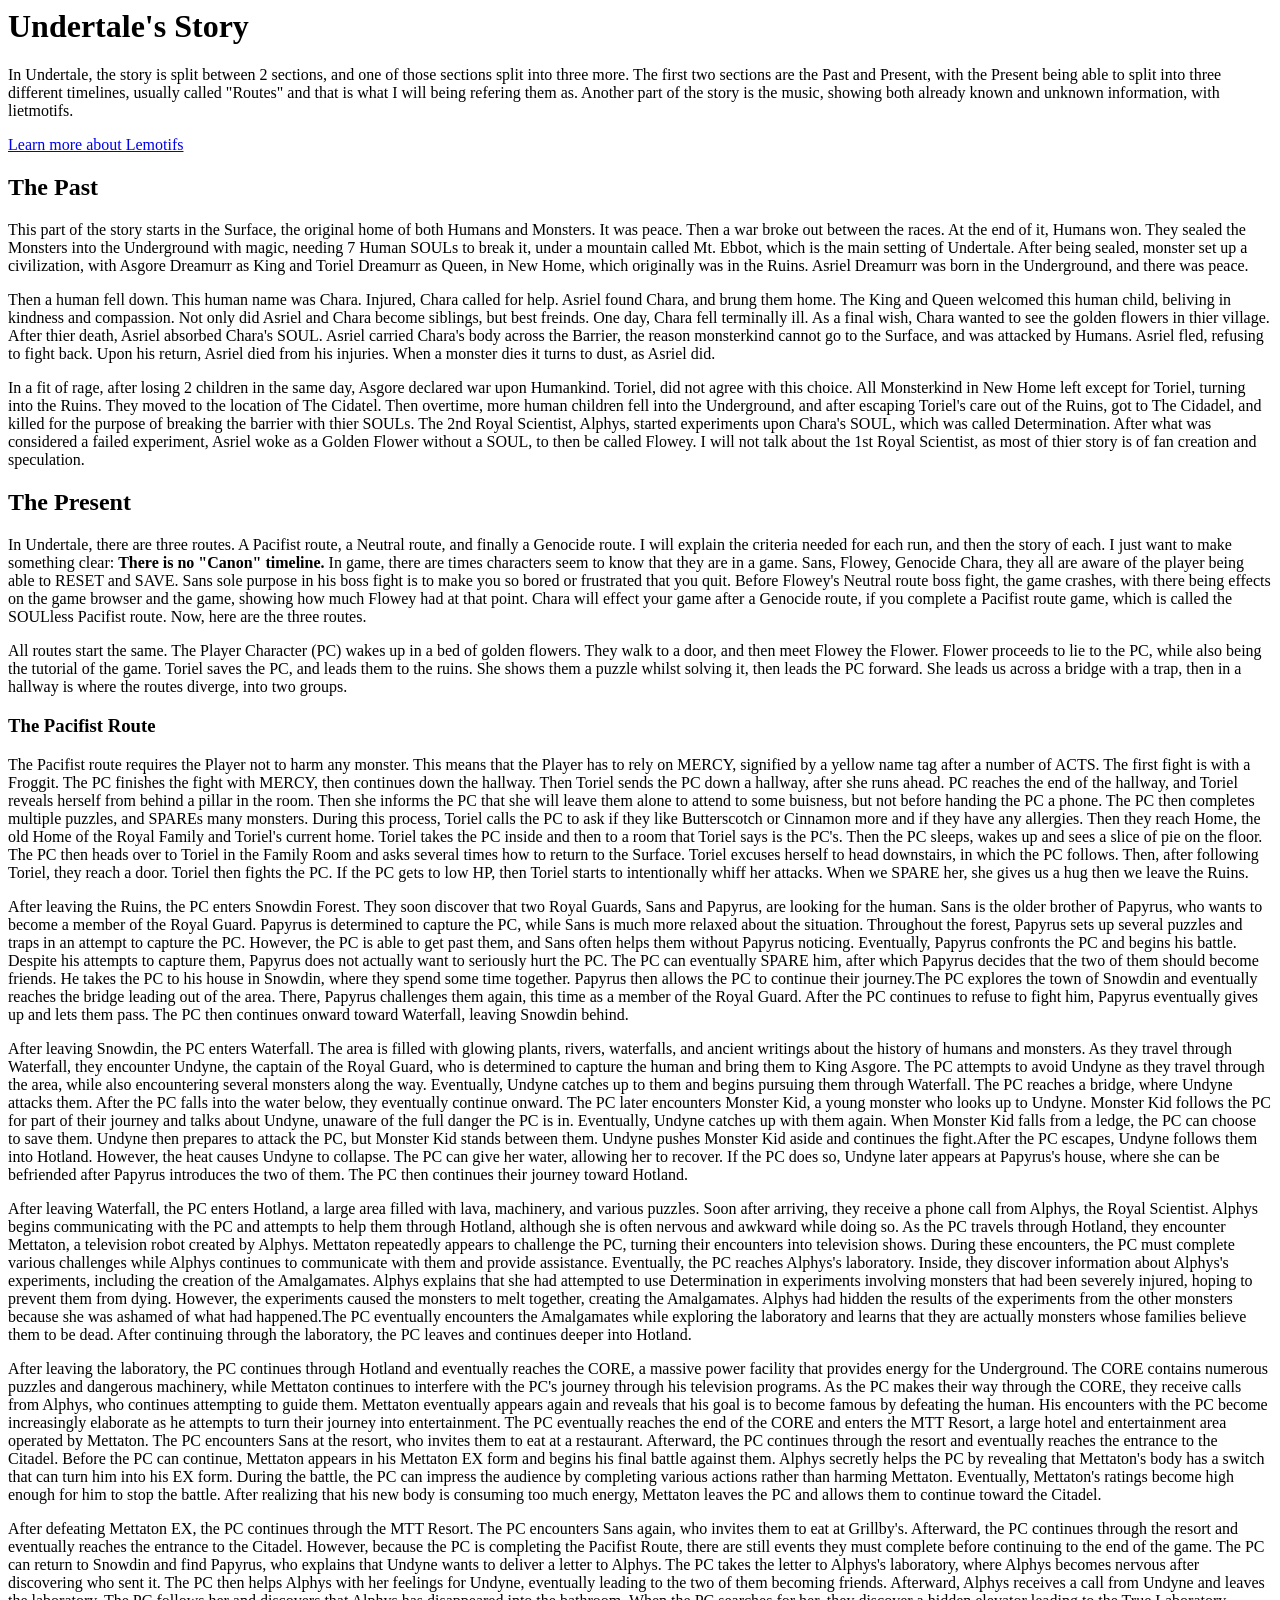
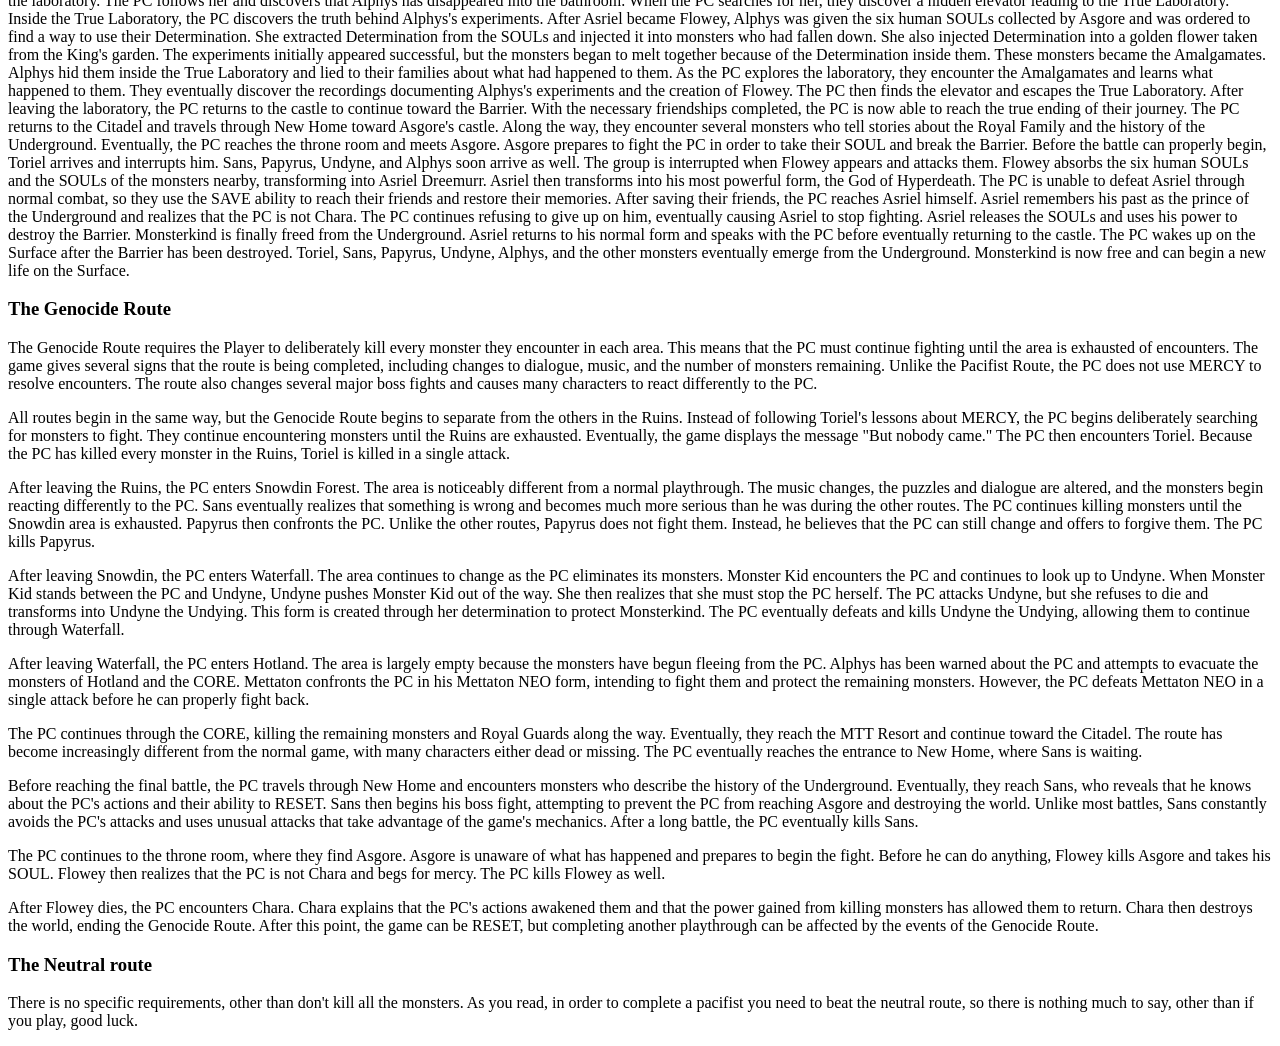
==== index.html @ e29ee12e "Added file contents" ====
<html>
  <head>
    <title>Undertale's Story</title>
  </head>
  <header>
    <h1>Undertale's Story</h1>
    <p>In Undertale, the story is split between 2 sections, and one of those sections split into three more. The first two sections are the Past and Present, with the Present being able to split into three different timelines, usually called "Routes" and that is what I will being refering them as. Another part of the story is the music, showing both already known and unknown information, with lietmotifs.</p> <nav><a href="page2.html">Learn more about Lemotifs</a></nav>
  </header>
  <main>
    <article>
        <h2>The Past</h2>
        <p>This part of the story starts in the Surface, the original home of both Humans and Monsters. It was peace. Then a war broke out between the races. At the end of it, Humans won. They sealed the Monsters into the Underground with magic, needing 7 Human SOULs to break it, under a mountain called Mt. Ebbot, which is the main setting of Undertale. After being sealed, monster set up a civilization, with Asgore Dreamurr as King and Toriel Dreamurr as Queen, in New Home, which originally was in the Ruins. Asriel Dreamurr was born in the Underground, and there was peace. </p>
        <p>Then a human fell down. This human name was Chara. Injured, Chara called for help. Asriel found Chara, and brung them home. The King and Queen welcomed this human child, beliving in kindness and compassion. Not only did Asriel and Chara become siblings, but best freinds. One day, Chara fell terminally ill. As a final wish, Chara wanted to see the golden flowers in thier village. After thier death, Asriel absorbed Chara's SOUL. Asriel carried Chara's body across the Barrier, the reason monsterkind cannot go to the Surface, and was attacked by Humans. Asriel fled, refusing to fight back. Upon his return, Asriel died from his injuries. When a monster dies it turns to dust, as Asriel did. </p>
        <p>In a fit of rage, after losing 2 children in the same day, Asgore declared war upon Humankind. Toriel, did not agree with this choice. All Monsterkind in New Home left except for Toriel, turning into the Ruins. They moved to the location of The Cidatel. Then overtime, more human children fell into the Underground, and after escaping Toriel's care out of the Ruins, got to The Cidadel, and killed for the purpose of breaking the barrier with thier SOULs. The 2nd Royal Scientist, Alphys, started experiments upon Chara's SOUL, which was called Determination. After what was considered a failed experiment, Asriel woke as a Golden Flower without a SOUL, to then be called Flowey. I will not talk about the 1st Royal Scientist, as most of thier story is of fan creation and speculation.</p>

        <h2>The Present</h2>
        <p>In Undertale, there are three routes. A Pacifist route, a Neutral route, and finally a Genocide route. I will explain the criteria needed for each run, and then the story of each. I just want to make something clear: <b>There is no "Canon" timeline.</b> In game, there are times characters seem to know that they are in a game. Sans, Flowey, Genocide Chara, they all are aware of the player being able to RESET and SAVE. Sans sole purpose in his boss fight is to make you so bored or frustrated that you quit. Before Flowey's Neutral route boss fight, the game crashes, with there being effects on the game browser and the game, showing how much Flowey had at that point. Chara will effect your game after a Genocide route, if you complete a Pacifist route game, which is called the SOULless Pacifist route. Now, here are the three routes.</p>
        <p>All routes start the same. The Player Character (PC) wakes up in a bed of golden flowers. They walk to a door, and then meet Flowey the Flower. Flower proceeds to lie to the PC, while also being the tutorial of the game. Toriel saves the PC, and leads them to the ruins. She shows them a puzzle whilst solving it, then leads the PC forward. She leads us across a bridge with a trap, then in a hallway is where the routes diverge, into two groups. </p>
        <h3>The Pacifist Route</h3>
          <p>The Pacifist route requires the Player not to harm any monster. This means that the Player has to rely on MERCY, signified by a yellow name tag after a number of ACTS. The first fight is with a Froggit. The PC finishes the fight with MERCY, then continues down the hallway. Then Toriel sends the PC down a hallway, after she runs ahead. PC reaches the end of the hallway, and Toriel reveals herself from behind a pillar in the room. Then she informs the PC that she will leave them alone to attend to some buisness, but not before handing the PC a phone. The PC then completes multiple puzzles, and SPAREs many monsters. During this process, Toriel calls the PC to ask if they like Butterscotch or Cinnamon more and if they have any allergies. Then they reach Home, the old Home of the Royal Family and Toriel's current home. Toriel takes the PC inside and then to a room that Toriel says is the PC's. Then the PC sleeps, wakes up and sees a slice of pie on the floor. The PC then heads over to Toriel in the Family Room and asks several times how to return to the Surface. Toriel excuses herself to head downstairs, in which the PC follows. Then, after following Toriel, they reach a door. Toriel then fights the PC. If the PC gets to low HP, then Toriel starts to intentionally whiff her attacks. When we SPARE her, she gives us a hug then we leave the Ruins.</p>
          <p>After leaving the Ruins, the PC enters Snowdin Forest. They soon discover that two Royal Guards, Sans and Papyrus, are looking for the human. Sans is the older brother of Papyrus, who wants to become a member of the Royal Guard. Papyrus is determined to capture the PC, while Sans is much more relaxed about the situation. Throughout the forest, Papyrus sets up several puzzles and traps in an attempt to capture the PC. However, the PC is able to get past them, and Sans often helps them without Papyrus noticing. Eventually, Papyrus confronts the PC and begins his battle. Despite his attempts to capture them, Papyrus does not actually want to seriously hurt the PC. The PC can eventually SPARE him, after which Papyrus decides that the two of them should become friends. He takes the PC to his house in Snowdin, where they spend some time together. Papyrus then allows the PC to continue their journey.The PC explores the town of Snowdin and eventually reaches the bridge leading out of the area. There, Papyrus challenges them again, this time as a member of the Royal Guard. After the PC continues to refuse to fight him, Papyrus eventually gives up and lets them pass. The PC then continues onward toward Waterfall, leaving Snowdin behind.</p>
          <p>After leaving Snowdin, the PC enters Waterfall. The area is filled with glowing plants, rivers, waterfalls, and ancient writings about the history of humans and monsters. As they travel through Waterfall, they encounter Undyne, the captain of the Royal Guard, who is determined to capture the human and bring them to King Asgore. The PC attempts to avoid Undyne as they travel through the area, while also encountering several monsters along the way. Eventually, Undyne catches up to them and begins pursuing them through Waterfall. The PC reaches a bridge, where Undyne attacks them. After the PC falls into the water below, they eventually continue onward. The PC later encounters Monster Kid, a young monster who looks up to Undyne. Monster Kid follows the PC for part of their journey and talks about Undyne, unaware of the full danger the PC is in. Eventually, Undyne catches up with them again. When Monster Kid falls from a ledge, the PC can choose to save them. Undyne then prepares to attack the PC, but Monster Kid stands between them. Undyne pushes Monster Kid aside and continues the fight.After the PC escapes, Undyne follows them into Hotland. However, the heat causes Undyne to collapse. The PC can give her water, allowing her to recover. If the PC does so, Undyne later appears at Papyrus's house, where she can be befriended after Papyrus introduces the two of them. The PC then continues their journey toward Hotland.</p>
          <p>After leaving Waterfall, the PC enters Hotland, a large area filled with lava, machinery, and various puzzles. Soon after arriving, they receive a phone call from Alphys, the Royal Scientist. Alphys begins communicating with the PC and attempts to help them through Hotland, although she is often nervous and awkward while doing so. As the PC travels through Hotland, they encounter Mettaton, a television robot created by Alphys. Mettaton repeatedly appears to challenge the PC, turning their encounters into television shows. During these encounters, the PC must complete various challenges while Alphys continues to communicate with them and provide assistance. Eventually, the PC reaches Alphys's laboratory. Inside, they discover information about Alphys's experiments, including the creation of the Amalgamates. Alphys explains that she had attempted to use Determination in experiments involving monsters that had been severely injured, hoping to prevent them from dying. However, the experiments caused the monsters to melt together, creating the Amalgamates. Alphys had hidden the results of the experiments from the other monsters because she was ashamed of what had happened.The PC eventually encounters the Amalgamates while exploring the laboratory and learns that they are actually monsters whose families believe them to be dead. After continuing through the laboratory, the PC leaves and continues deeper into Hotland.</p>
          <p>After leaving the laboratory, the PC continues through Hotland and eventually reaches the CORE, a massive power facility that provides energy for the Underground. The CORE contains numerous puzzles and dangerous machinery, while Mettaton continues to interfere with the PC's journey through his television programs. As the PC makes their way through the CORE, they receive calls from Alphys, who continues attempting to guide them. Mettaton eventually appears again and reveals that his goal is to become famous by defeating the human. His encounters with the PC become increasingly elaborate as he attempts to turn their journey into entertainment. The PC eventually reaches the end of the CORE and enters the MTT Resort, a large hotel and entertainment area operated by Mettaton. The PC encounters Sans at the resort, who invites them to eat at a restaurant. Afterward, the PC continues through the resort and eventually reaches the entrance to the Citadel. Before the PC can continue, Mettaton appears in his Mettaton EX form and begins his final battle against them. Alphys secretly helps the PC by revealing that Mettaton's body has a switch that can turn him into his EX form. During the battle, the PC can impress the audience by completing various actions rather than harming Mettaton. Eventually, Mettaton's ratings become high enough for him to stop the battle. After realizing that his new body is consuming too much energy, Mettaton leaves the PC and allows them to continue toward the Citadel.</p>
          <p>After defeating Mettaton EX, the PC continues through the MTT Resort. The PC encounters Sans again, who invites them to eat at Grillby's. Afterward, the PC continues through the resort and eventually reaches the entrance to the Citadel. However, because the PC is completing the Pacifist Route, there are still events they must complete before continuing to the end of the game.
The PC can return to Snowdin and find Papyrus, who explains that Undyne wants to deliver a letter to Alphys. The PC takes the letter to Alphys's laboratory, where Alphys becomes nervous after discovering who sent it. The PC then helps Alphys with her feelings for Undyne, eventually leading to the two of them becoming friends.
Afterward, Alphys receives a call from Undyne and leaves the laboratory. The PC follows her and discovers that Alphys has disappeared into the bathroom. When the PC searches for her, they discover a hidden elevator leading to the True Laboratory.
Inside the True Laboratory, the PC discovers the truth behind Alphys's experiments. After Asriel became Flowey, Alphys was given the six human SOULs collected by Asgore and was ordered to find a way to use their Determination. She extracted Determination from the SOULs and injected it into monsters who had fallen down. She also injected Determination into a golden flower taken from the King's garden.
The experiments initially appeared successful, but the monsters began to melt together because of the Determination inside them. These monsters became the Amalgamates. Alphys hid them inside the True Laboratory and lied to their families about what had happened to them.
As the PC explores the laboratory, they encounter the Amalgamates and learns what happened to them. They eventually discover the recordings documenting Alphys's experiments and the creation of Flowey. The PC then finds the elevator and escapes the True Laboratory.
After leaving the laboratory, the PC returns to the castle to continue toward the Barrier. With the necessary friendships completed, the PC is now able to reach the true ending of their journey.
The PC returns to the Citadel and travels through New Home toward Asgore's castle. Along the way, they encounter several monsters who tell stories about the Royal Family and the history of the Underground. Eventually, the PC reaches the throne room and meets Asgore.
Asgore prepares to fight the PC in order to take their SOUL and break the Barrier. Before the battle can properly begin, Toriel arrives and interrupts him. Sans, Papyrus, Undyne, and Alphys soon arrive as well. The group is interrupted when Flowey appears and attacks them.
Flowey absorbs the six human SOULs and the SOULs of the monsters nearby, transforming into Asriel Dreemurr. Asriel then transforms into his most powerful form, the God of Hyperdeath. The PC is unable to defeat Asriel through normal combat, so they use the SAVE ability to reach their friends and restore their memories.
After saving their friends, the PC reaches Asriel himself. Asriel remembers his past as the prince of the Underground and realizes that the PC is not Chara. The PC continues refusing to give up on him, eventually causing Asriel to stop fighting.
Asriel releases the SOULs and uses his power to destroy the Barrier. Monsterkind is finally freed from the Underground. Asriel returns to his normal form and speaks with the PC before eventually returning to the castle.
The PC wakes up on the Surface after the Barrier has been destroyed. Toriel, Sans, Papyrus, Undyne, Alphys, and the other monsters eventually emerge from the Underground. Monsterkind is now free and can begin a new life on the Surface.
</p>
 <h3>The Genocide Route</h3>
<p>The Genocide Route requires the Player to deliberately kill every monster they encounter in each area. This means that the PC must continue fighting until the area is exhausted of encounters. The game gives several signs that the route is being completed, including changes to dialogue, music, and the number of monsters remaining. Unlike the Pacifist Route, the PC does not use MERCY to resolve encounters. The route also changes several major boss fights and causes many characters to react differently to the PC.</p>
<p>All routes begin in the same way, but the Genocide Route begins to separate from the others in the Ruins. Instead of following Toriel's lessons about MERCY, the PC begins deliberately searching for monsters to fight. They continue encountering monsters until the Ruins are exhausted. Eventually, the game displays the message "But nobody came." The PC then encounters Toriel. Because the PC has killed every monster in the Ruins, Toriel is killed in a single attack.</p>
<p>After leaving the Ruins, the PC enters Snowdin Forest. The area is noticeably different from a normal playthrough. The music changes, the puzzles and dialogue are altered, and the monsters begin reacting differently to the PC. Sans eventually realizes that something is wrong and becomes much more serious than he was during the other routes. The PC continues killing monsters until the Snowdin area is exhausted. Papyrus then confronts the PC. Unlike the other routes, Papyrus does not fight them. Instead, he believes that the PC can still change and offers to forgive them. The PC kills Papyrus.</p>
<p>After leaving Snowdin, the PC enters Waterfall. The area continues to change as the PC eliminates its monsters. Monster Kid encounters the PC and continues to look up to Undyne. When Monster Kid stands between the PC and Undyne, Undyne pushes Monster Kid out of the way. She then realizes that she must stop the PC herself. The PC attacks Undyne, but she refuses to die and transforms into Undyne the Undying. This form is created through her determination to protect Monsterkind. The PC eventually defeats and kills Undyne the Undying, allowing them to continue through Waterfall.</p>
<p>After leaving Waterfall, the PC enters Hotland. The area is largely empty because the monsters have begun fleeing from the PC. Alphys has been warned about the PC and attempts to evacuate the monsters of Hotland and the CORE. Mettaton confronts the PC in his Mettaton NEO form, intending to fight them and protect the remaining monsters. However, the PC defeats Mettaton NEO in a single attack before he can properly fight back.</p>
<p>The PC continues through the CORE, killing the remaining monsters and Royal Guards along the way. Eventually, they reach the MTT Resort and continue toward the Citadel. The route has become increasingly different from the normal game, with many characters either dead or missing. The PC eventually reaches the entrance to New Home, where Sans is waiting.</p>
<p>Before reaching the final battle, the PC travels through New Home and encounters monsters who describe the history of the Underground. Eventually, they reach Sans, who reveals that he knows about the PC's actions and their ability to RESET. Sans then begins his boss fight, attempting to prevent the PC from reaching Asgore and destroying the world. Unlike most battles, Sans constantly avoids the PC's attacks and uses unusual attacks that take advantage of the game's mechanics. After a long battle, the PC eventually kills Sans.</p>
<p>The PC continues to the throne room, where they find Asgore. Asgore is unaware of what has happened and prepares to begin the fight. Before he can do anything, Flowey kills Asgore and takes his SOUL. Flowey then realizes that the PC is not Chara and begs for mercy. The PC kills Flowey as well.</p>
<p>After Flowey dies, the PC encounters Chara. Chara explains that the PC's actions awakened them and that the power gained from killing monsters has allowed them to return. Chara then destroys the world, ending the Genocide Route. After this point, the game can be RESET, but completing another playthrough can be affected by the events of the Genocide Route.</p>        



<h3>The Neutral route</h3>
<p>There is no specific requirements, other than don't kill all the monsters. As you read, in order to complete a pacifist you need to beat the neutral route, so there is nothing much to say, other than if you play, good luck.

        








</p>





    </article>
  </main>
</html>
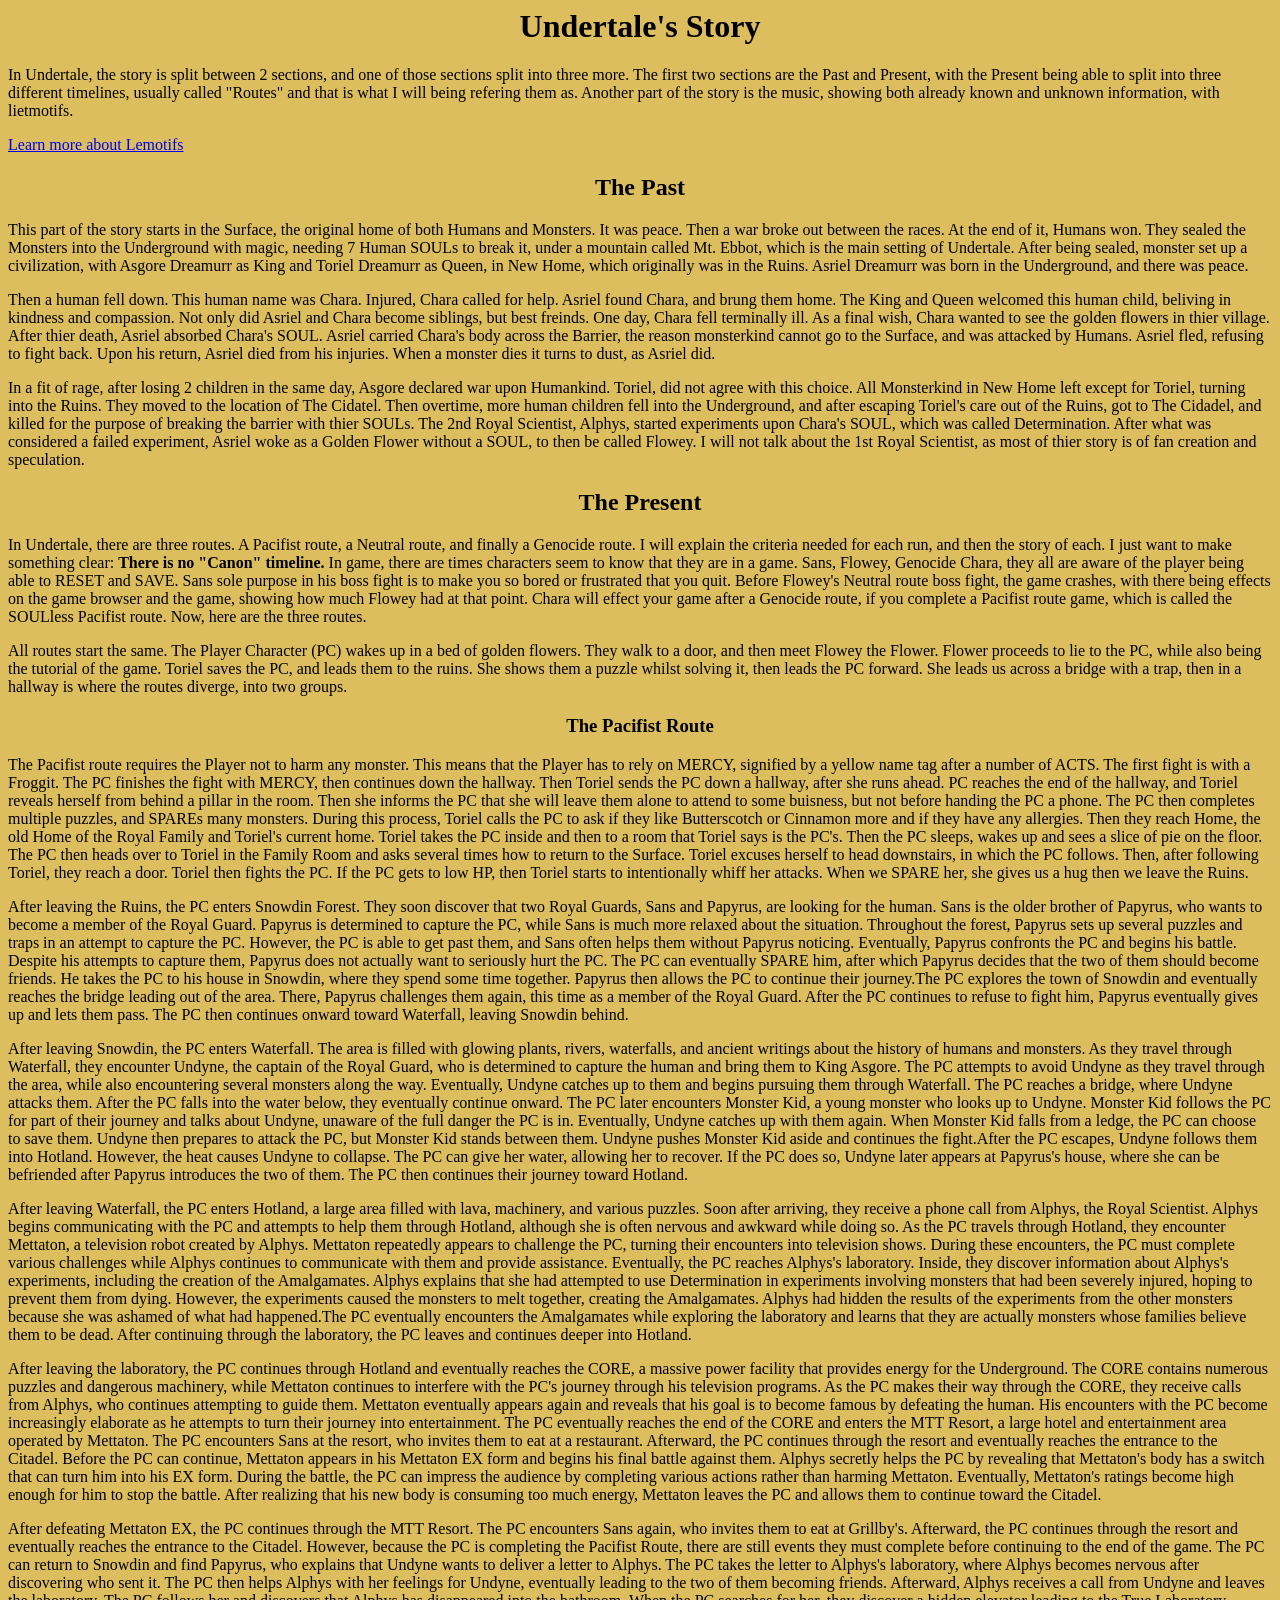
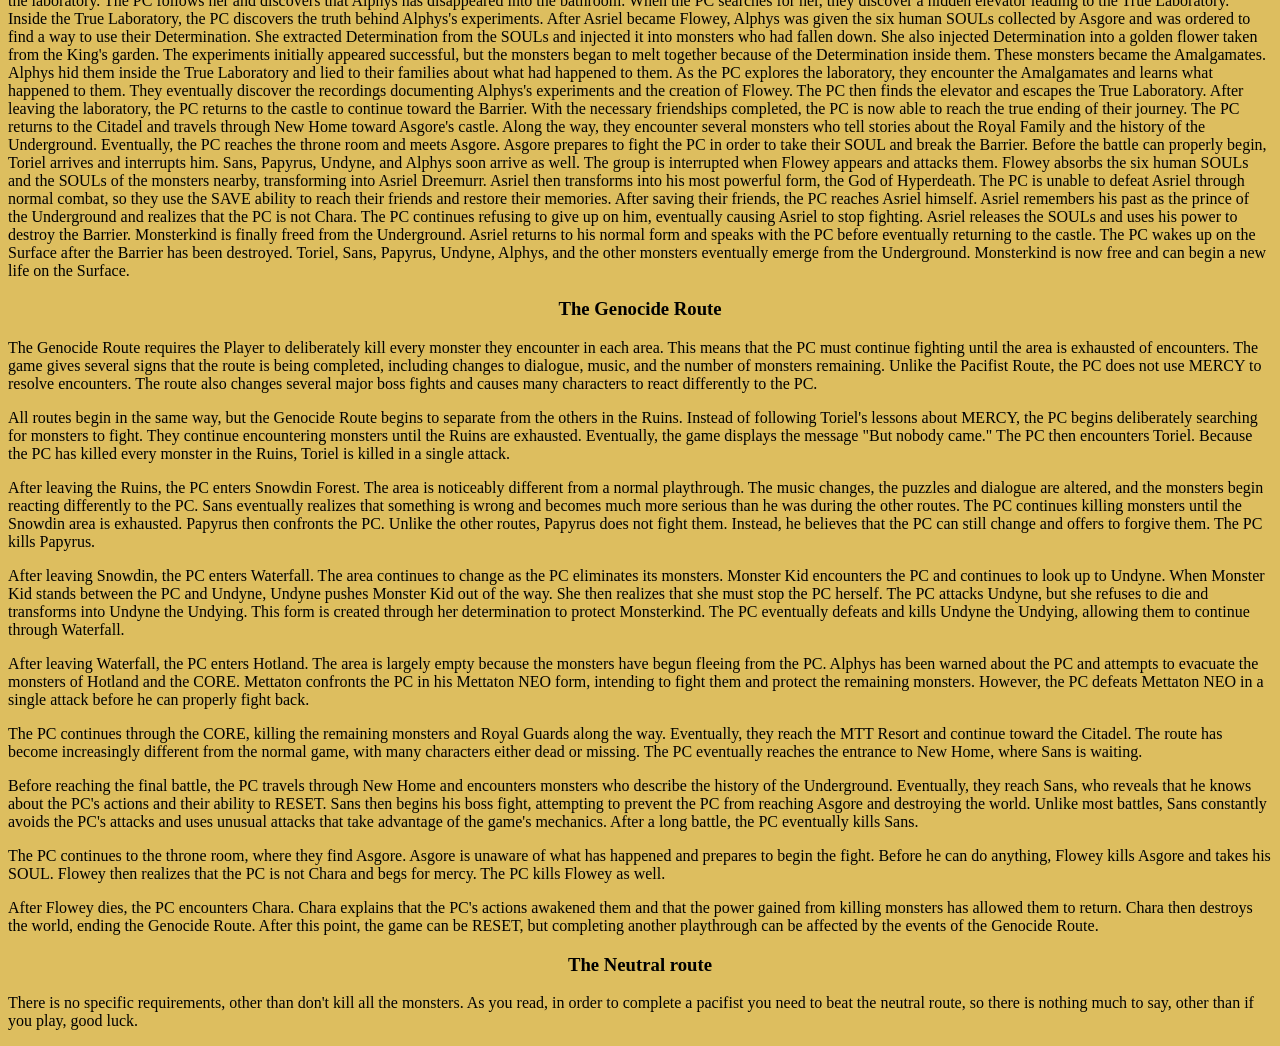
==== commit 787822e4: "Added code, and a comment" ====
--- a/index.html
+++ b/index.html
@@ -4,6 +4,7 @@
   </head>
   <header>
     <h1>Undertale's Story</h1>
+    <link rel="stylesheet" href="./css/style.css"/>
     <p>In Undertale, the story is split between 2 sections, and one of those sections split into three more. The first two sections are the Past and Present, with the Present being able to split into three different timelines, usually called "Routes" and that is what I will being refering them as. Another part of the story is the music, showing both already known and unknown information, with lietmotifs.</p> <nav><a href="page2.html">Learn more about Lemotifs</a></nav>
   </header>
   <main>
--- a/css/style.css
+++ b/css/style.css
@@ -0,0 +1,34 @@
+
+/* I made the page look like parchment, since it is similar to the beginning of Undertale*/
+html {
+  background-color:#ddbe5f ;  
+}
+
+h1 {
+  text-align: center;
+}
+
+h2 {
+  text-align: center;
+}
+
+h3 {
+  text-align: center;
+}
+/*Images not appearing*/
+img {
+  width: 50%;
+  border-radius: 8px;
+  display: block;
+  margin: auto;
+}
+
+.flex-container {
+  display: flex;
+}
+
+.box {
+  background-color: #d8a200;
+  padding: 20px;
+  margin: 10px;
+}
